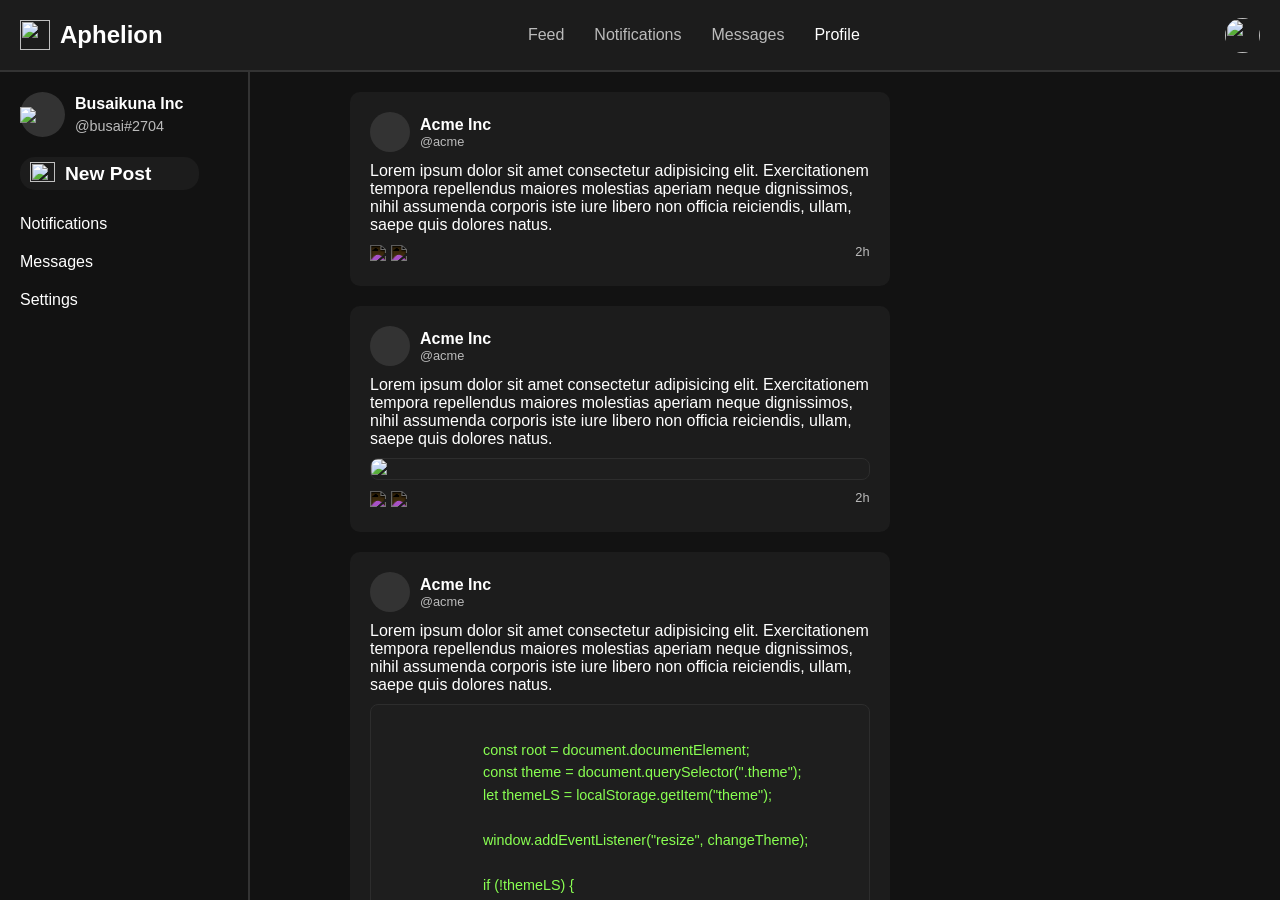
==== html/feed.html @ c75be3ca "add modal" ====
<!DOCTYPE html>
<html lang="en">
<head>
    <meta charset="UTF-8">
    <meta name="viewport" content="width=device-width, initial-scale=1.0">
    <title>Aphelion</title>
    <link rel="stylesheet" href="../css/feed.css">
    <link rel="stylesheet" href="../css/header-feed.css">
    <link rel="shortcut icon" href="../icons/iconAphelion.png" type="image/x-icon">
</head>
<body>
    <button class="mobile-menu-toggle" onclick="toggleMobileMenu()">☰</button>
    <div class="sidebar-overlay" onclick="closeMobileMenu()"></div>
    <header class="header">
        <div class="logo">
            <img src="../icons/iconAphelion.png">
            <h1>Aphelion</h1>
        </div>
        <ul>
            <a href="feed.html">
                <li>Feed</li>
            </a>
            <a href="notifications.html">
                <li>Notifications</li>
            </a>
            <a href="chat.html">
                <li>Messages</li>
            </a>
            <li>Profile</li>
        </ul>
        <div class="account">
            <img src="../icons/accountIcon.png">
        </div>
    </header>
    <div class="container">
        <nav class="sidebar" id="sidebar">
            <div class="sidebar-content">
                <div class="profile">
                    <div class="profile-image">
                        <img src="../icons/accountIcon.png">
                    </div>
                    <div class="profile-info">
                        <h2>Busaikuna Inc</h2>
                        <p>@busai#2704</p>
                    </div>
                </div>
                <div class="new-post" onclick="openModal()">
                    <img src="../icons/moreIcon.png">
                    <h1>New Post</h1>
                </div>
                <ul class="sidebar-menu">
                    <li>Notifications</li>
                    <li>Messages</li>
                    <li>Settings</li>
                </ul>
            </div>
        </nav>
        <main class="content">
            <section class="post-section">
                <div class="post">
                    <div class="post-header">
                        <div class="post-profile">
                            <div class="post-profile-image"></div>
                            <div class="post-profile-info">
                                <h3>Acme Inc</h3>
                                <p>@acme</p>
                            </div>
                        </div>
                    </div>
                    <div class="post-content">
                        <p>Lorem ipsum dolor sit amet consectetur adipisicing elit. Exercitationem tempora repellendus maiores molestias aperiam neque dignissimos, nihil assumenda corporis iste iure libero non officia reiciendis, ullam, saepe quis dolores natus.</p>
                    </div>
                    <div class="post-actions">
                        <div class="actions">
                            <img src="../icons/like.png">
                            <img src="../icons/comentActive.png">
                        </div>
                        <div class="post-time">2h</div>
                    </div>
                </div>
                <div class="post">
                    <div class="post-header">
                        <div class="post-profile">
                            <div class="post-profile-image"></div>
                            <div class="post-profile-info">
                                <h3>Acme Inc</h3>
                                <p>@acme</p>
                            </div>
                        </div>
                    </div>
                    <div class="post-content">
                        <p>Lorem ipsum dolor sit amet consectetur adipisicing elit. Exercitationem tempora repellendus maiores molestias aperiam neque dignissimos, nihil assumenda corporis iste iure libero non officia reiciendis, ullam, saepe quis dolores natus.</p>
                        <div class="media-content">
                            <img src="https://th.bing.com/th/id/OIP.XU5VE4CWRgadezp_wRQ42gHaDt?w=317&h=175&c=7&r=0&o=5&pid=1.7">
                        </div>
                    </div>
                    <div class="post-actions">
                        <div class="actions">
                            <img src="../icons/like.png">
                            <img src="../icons/comentActive.png">
                        </div>
                        <div class="post-time">2h</div>
                    </div>
                </div>
                <div class="post">
                    <div class="post-header">
                        <div class="post-profile">
                            <div class="post-profile-image"></div>
                            <div class="post-profile-info">
                                <h3>Acme Inc</h3>
                                <p>@acme</p>
                            </div>
                        </div>
                    </div>
                    <div class="post-content">
                        <p>Lorem ipsum dolor sit amet consectetur adipisicing elit. Exercitationem tempora repellendus maiores molestias aperiam neque dignissimos, nihil assumenda corporis iste iure libero non officia reiciendis, ullam, saepe quis dolores natus.</p>
                        <div class="media-content">
                            <pre>
                                <code>
                        const root = document.documentElement;
                        const theme = document.querySelector(".theme");
                        let themeLS = localStorage.getItem("theme");
                        
                        window.addEventListener("resize", changeTheme);
                        
                        if (!themeLS) {
                            localStorage.setItem("theme", "dark");
                            themeLS = "dark";
                        }
                        
                        changeTheme();
                        
                        theme.addEventListener("click", () => {
                            themeLS = localStorage.getItem("theme");
                            if (themeLS === "dark") {
                                localStorage.setItem("theme", "light");
                            } else {
                                localStorage.setItem("theme", "dark");
                            }
                            themeLS = localStorage.getItem("theme");
                            changeTheme();
                        });
                        
                        function changeTheme() {
                            if (themeLS) {
                                if (themeLS === "dark") {
                                    root.style.setProperty("--dark", "#101010");
                                    root.style.setProperty("--light-dark", "#646464");
                                    root.style.setProperty("--light", "#B2BEBF");
                                    document.querySelector(".input").style.color = "var(--light)";
                                    root.style.setProperty("--dark-light", "#3B3936");
                                    root.style.setProperty("--logo", "#DEE0DC");
                                    theme.style.filter = "brightness(10) grayscale()";
                                } else if (themeLS === "light") {
                                    root.style.setProperty("--dark", "#fff");
                                    root.style.setProperty("--light-dark", "#000");
                                    root.style.setProperty("--light", "#000");
                                    document.querySelector(".input").style.color = "#fff";
                                    root.style.setProperty("--dark-light", "#dee0dc");
                                    root.style.setProperty("--logo", "#1d1d31");
                                    if (window.innerWidth < 750) {
                                        theme.style.filter = "brightness(0) grayscale(100%)";
                                    } else {
                                        theme.style.filter = "brightness(10) grayscale()";
                                    }
                                }
                            }
                        }
                                </code>
                            </pre>
                        </div>
                    </div>
                    <div class="post-actions">
                        <div class="actions">
                            <img src="../icons/like.png">
                            <img src="../icons/comentActive.png">
                        </div>
                        <div class="post-time">2h</div>
                    </div>
                </div>
            </section>
        </main>
    </div>
    
    <!-- Added modal for new post -->
    <div id="newPostModal" class="modal">
        <div class="modal-content">
            <div class="modal-header">
                <h2>Create New Post</h2>
                <span class="close" onclick="closeModal()">&times;</span>
            </div>
            <form id="newPostForm" class="modal-body">
                <div class="form-group">
                    <label for="postContent">O que se passa na sua cabe;a?</label>
                    <textarea id="postContent" placeholder="Share your thoughts..." required></textarea>
                </div>
                <div class="form-group">
                    <label for="postImage">Add a photo (optional)</label>
                    <input type="file" id="postImage" accept="image/*" onchange="previewImage(event)">
                    <div id="imagePreview" class="image-preview"></div>
                </div>
                <div class="modal-footer">
                    <button type="button" class="btn-cancel" onclick="closeModal()">Cancel</button>
                    <button type="submit" class="btn-post">Post</button>
                </div>
            </form>
        </div>
    </div>

    <script>
        function toggleMobileMenu() {
            const sidebar = document.getElementById('sidebar');
            const overlay = document.querySelector('.sidebar-overlay');
            
            sidebar.classList.toggle('active');
            overlay.classList.toggle('active');
        }
        
        function closeMobileMenu() {
            const sidebar = document.getElementById('sidebar');
            const overlay = document.querySelector('.sidebar-overlay');
            
            sidebar.classList.remove('active');
            overlay.classList.remove('active');
        }
        
        window.addEventListener('resize', () => {
            if (window.innerWidth > 768) {
                closeMobileMenu();
            }
        });
        
        function openModal() {
            document.getElementById('newPostModal').style.display = 'block';
            document.body.style.overflow = 'hidden';
        }
        
        function closeModal() {
            document.getElementById('newPostModal').style.display = 'none';
            document.body.style.overflow = 'auto';
            document.getElementById('newPostForm').reset();
            document.getElementById('imagePreview').innerHTML = '';
        }
        
        function previewImage(event) {
            const file = event.target.files[0];
            const preview = document.getElementById('imagePreview');
            
            if (file) {
                const reader = new FileReader();
                reader.onload = function(e) {
                    preview.innerHTML = `
                        <div class="preview-container">
                            <img src="${e.target.result}" alt="Preview">
                            <button type="button" class="remove-image" onclick="removeImage()">×</button>
                        </div>
                    `;
                };
                reader.readAsDataURL(file);
            }
        }
        
        function removeImage() {
            document.getElementById('postImage').value = '';
            document.getElementById('imagePreview').innerHTML = '';
        }
        
        document.getElementById('newPostForm').addEventListener('submit', async function(e) {
            e.preventDefault();
            
            const content = document.getElementById('postContent').value;
            const imageFile = document.getElementById('postImage').files[0];
            let imageBase64 = '';
            if (imageFile) {
                imageBase64 = await fileToBase64(imageFile);
            }
            
            const postData = {
                author_id: 1,
                description: '',
                content: content,
                picture: imageBase64
            };
            
            try {
                const response = await fetch('http://localhost:8008/posts', {
                    method: 'POST',
                    headers: {
                        'Content-Type': 'application/json',
                    },
                    body: JSON.stringify(postData)
                });
                
                if (response.ok) {
                    closeModal();
                    location.reload();
                } else {
                    alert('Error creating post. Please try again.');
                }
            } catch (error) {
                console.error('Error:', error);
                alert('Error creating post. Please try again.');
            }
        });
        
        function fileToBase64(file) {
            return new Promise((resolve, reject) => {
                const reader = new FileReader();
                reader.readAsDataURL(file);
                reader.onload = () => resolve(reader.result);
                reader.onerror = error => reject(error);
            });
        }
        
        window.onclick = function(event) {
            const modal = document.getElementById('newPostModal');
            if (event.target === modal) {
                closeModal();
            }
        }
    </script>
    
    <script src="./javascript/api-request-post.js"></script>
</body>
</html>
---- css/feed.css ----
:root {
  --background-color: #121212;
  --text-color: #fff;
  --sidebar-background-color: #1c1c1c;
  --sidebar-text-color: #bbb;
  --input-background-color: #333;
}

* {
  box-sizing: border-box;
  margin: 0;
  padding: 0;
  font-family: Arial, sans-serif;
}

body {
  padding-top: 8vh;
  background-color: var(--background-color);
  color: var(--text-color);
  display: flex;
  height: 100vh;
  overflow: hidden;
}

.container {
  display: flex;
  width: 100%;
}

.sidebar {
  border-right: 2px solid var(--input-background-color);
  width: 250px;
  padding: 20px;
  display: flex;
  flex-direction: column;
  justify-content: space-between;
  transition: transform 0.3s ease;
}

.new-post {
  margin-bottom: 15px;
  cursor: pointer;
  display: flex;
  align-items: center;
  gap: 10px;
  padding: 5px 10px;
  width: 70%;
  border-radius: 15px;
  font-size: 0.8rem;
  background-color: var(--sidebar-background-color);
}

.new-post:hover {
  background-color: var(--input-background-color);
}

.new-post img {
  width: 25px;
  height: fit-content;
}

.actions img {
  filter: invert();
  width: 20px;
  cursor: pointer;
}

.sidebar-header h1 {
  font-size: 1.5rem;
  color: var(--text-color);
}

.sidebar-content {
  flex-grow: 1;
  width: 20vw;
}

.profile {
  display: flex;
  align-items: center;
  margin-bottom: 20px;
}

.profile-image {
  display: flex;
  justify-content: center;
  align-items: center;
  width: 45px;
  height: 45px;
  background-color: var(--input-background-color);
  border-radius: 50%;
  margin-right: 10px;
}

.profile-image img {
  width: 100%;
}

.profile-info h2 {
  font-size: 1rem;
  margin-bottom: 5px;
}

.profile-info p {
  font-size: 0.9rem;
  color: var(--sidebar-text-color);
}

.sidebar-menu {
  list-style: none;
}

.sidebar-menu li {
  padding: 10px 0;
  cursor: pointer;
}

.sidebar-menu li:hover {
  color: var(--sidebar-text-color);
}

.content {
  flex-grow: 1;
  display: flex;
  flex-direction: column;
}

.post-section {
  display: flex;
  flex-direction: column;
  align-items: left;
  flex-grow: 1;
  overflow-y: auto;
  padding: 20px 100px;
}

.post {
  width: 65%;
  background-color: var(--sidebar-background-color);
  padding: 20px;
  border-radius: 10px;
  margin-bottom: 20px;
}

.post-header {
  display: flex;
  justify-content: space-between;
  margin-bottom: 10px;
}

.post-profile {
  display: flex;
  align-items: center;
}

.post-profile-image {
  object-fit: cover;
  width: 40px;
  height: 40px;
  background-color: var(--input-background-color);
  border-radius: 50%;
  margin-right: 10px;
}

.post-profile-info h3 {
  font-size: 1rem;
}

.post-profile-info p {
  font-size: 0.8rem;
  color: var(--sidebar-text-color);
}

.post-time {
  font-size: 0.8rem;
  color: var(--sidebar-text-color);
}

.post-content {
  margin-bottom: 10px;
}

.post-content p {
  word-wrap: break-word;
}

.post-actions {
  display: flex;
  justify-content: space-between;
  font-size: 1.2rem;
}

.media-content {
  background-color: #1e1e1e;
  border: 1px solid #2d2d2d;
  border-radius: 8px;
  margin: 10px 0;
  overflow: hidden;
}

.media-content img {
  width: 70%;
  max-width: 100%;
  height: auto;
}

.media-content pre {
  margin: 0;
  padding: 12px 16px;
  font-family: "Fira Code", Consolas, Monaco, "Courier New", monospace;
  font-size: 0.9rem;
  line-height: 1.5;
  color: #89ff52;
  max-height: 400px;
  overflow-y: auto;
  overflow-x: auto;
  white-space: pre;
}

/* barra de rolagem customizada */
.media-content pre::-webkit-scrollbar {
  width: 8px;
  height: 8px;
}

.media-content pre::-webkit-scrollbar-thumb {
  background-color: #444;
  border-radius: 4px;
}

.media-content pre::-webkit-scrollbar-thumb:hover {
  background-color: #666;
}

/* Modal styles for new post */
.modal {
  display: none;
  position: fixed;
  z-index: 2000;
  left: 0;
  top: 0;
  width: 100%;
  height: 100%;
  background-color: rgba(0, 0, 0, 0.8);
  backdrop-filter: blur(5px);
}

.modal-content {
  background-color: var(--sidebar-background-color);
  margin: 5% auto;
  padding: 0;
  border-radius: 15px;
  width: 90%;
  max-width: 500px;
  max-height: 80vh;
  overflow-y: auto;
  border: 1px solid var(--input-background-color);
}

.modal-header {
  display: flex;
  justify-content: space-between;
  align-items: center;
  padding: 20px 25px;
  border-bottom: 1px solid var(--input-background-color);
}

.modal-header h2 {
  color: var(--text-color);
  font-size: 1.3rem;
  margin: 0;
}

.close {
  color: var(--sidebar-text-color);
  font-size: 28px;
  font-weight: bold;
  cursor: pointer;
  transition: color 0.3s;
}

.close:hover {
  color: var(--text-color);
}

.modal-body {
  padding: 25px;
}

.form-group {
  margin-bottom: 20px;
}

.form-group label {
  display: block;
  margin-bottom: 8px;
  color: var(--text-color);
  font-weight: 500;
}

.form-group textarea {
  width: 100%;
  min-height: 120px;
  padding: 12px;
  border: 1px solid var(--input-background-color);
  border-radius: 8px;
  background-color: var(--input-background-color);
  color: var(--text-color);
  font-family: inherit;
  font-size: 14px;
  resize: vertical;
  transition: border-color 0.3s;
}

.form-group textarea:focus {
  outline: none;
  border-color: #4a9eff;
}

.form-group textarea::placeholder {
  color: var(--sidebar-text-color);
}

.form-group input[type="file"] {
  width: 100%;
  padding: 10px;
  border: 2px dashed var(--input-background-color);
  border-radius: 8px;
  background-color: transparent;
  color: var(--text-color);
  cursor: pointer;
  transition: border-color 0.3s;
}

.form-group input[type="file"]:hover {
  border-color: #4a9eff;
}

.image-preview {
  margin-top: 15px;
}

.preview-container {
  position: relative;
  display: inline-block;
  max-width: 100%;
}

.preview-container img {
  max-width: 100%;
  max-height: 300px;
  border-radius: 8px;
  object-fit: cover;
}

.remove-image {
  position: absolute;
  top: 8px;
  right: 8px;
  background-color: rgba(0, 0, 0, 0.7);
  color: white;
  border: none;
  border-radius: 50%;
  width: 25px;
  height: 25px;
  cursor: pointer;
  font-size: 16px;
  display: flex;
  align-items: center;
  justify-content: center;
  transition: background-color 0.3s;
}

.remove-image:hover {
  background-color: rgba(255, 0, 0, 0.7);
}

.modal-footer {
  display: flex;
  justify-content: flex-end;
  gap: 12px;
  margin-top: 25px;
}

.btn-cancel,
.btn-post {
  padding: 10px 20px;
  border: none;
  border-radius: 8px;
  cursor: pointer;
  font-size: 14px;
  font-weight: 500;
  transition: all 0.3s;
}

.btn-cancel {
  background-color: transparent;
  color: var(--sidebar-text-color);
  border: 1px solid var(--input-background-color);
}

.btn-cancel:hover {
  background-color: var(--input-background-color);
  color: var(--text-color);
}

.btn-post {
  background-color: #4a9eff;
  color: white;
}

.btn-post:hover {
  background-color: #3a8eef;
}

.btn-post:disabled {
  background-color: var(--input-background-color);
  color: var(--sidebar-text-color);
  cursor: not-allowed;
}

.mobile-menu-toggle {
  display: none;
  position: fixed;
  top: 15px;
  left: 15px;
  z-index: 1001;
  background: var(--sidebar-background-color);
  border: none;
  color: var(--text-color);
  padding: 10px;
  border-radius: 5px;
  cursor: pointer;
}

.mobile-menu-toggle:hover {
  background: var(--input-background-color);
}

.sidebar-overlay {
  display: none;
  position: fixed;
  top: 0;
  left: 0;
  width: 100%;
  height: 100%;
  background: rgba(0, 0, 0, 0.5);
  z-index: 999;
}

@media (max-width: 768px) {
  .logo img {
    display: none;
  }
  .logo h1 {
    padding-left: 40px;
  }
  body {
    padding-top: 60px;
  }

  .mobile-menu-toggle {
    display: block;
  }

  .sidebar {
    position: fixed;
    top: 0;
    left: 0;
    height: 100vh;
    z-index: 1000;
    transform: translateX(-100%);
    width: 280px;
    padding-top: 60px;
  }

  .sidebar.active {
    backdrop-filter: blur(1.25px);
    transform: translateX(0);
  }

  .sidebar-overlay.active {
    display: block;
  }

  .sidebar-content {
    width: 100%;
  }

  .new-post {
    width: 90%;
  }

  .content {
    width: 100%;
    margin-left: 0;
  }

  .post-section {
    padding: 20px 15px;
  }

  .post {
    width: 100%;
  }

  .media-content img {
    width: 100%;
  }

  .media-content pre {
    font-size: 0.8rem;
    padding: 10px;
  }

  .modal-content {
    margin: 10% auto;
    width: 95%;
    max-height: 85vh;
  }

  .modal-header {
    padding: 15px 20px;
  }

  .modal-header h2 {
    font-size: 1.1rem;
  }

  .modal-body {
    padding: 20px;
  }

  .form-group textarea {
    min-height: 100px;
  }
}

@media (max-width: 480px) {
  .header ul {
    display: none;
  }

  .header .logo h1 {
    font-size: 1.2rem;
  }

  .post {
    padding: 15px;
    margin-bottom: 15px;
  }

  .post-profile-info h3 {
    font-size: 0.9rem;
  }

  .post-profile-info p {
    font-size: 0.7rem;
  }

  .actions img {
    width: 18px;
  }

  .profile-info h2 {
    font-size: 0.9rem;
  }

  .sidebar-menu li {
    padding: 8px 0;
    font-size: 0.9rem;
  }

  .modal-content {
    margin: 5% auto;
    width: 98%;
  }

  .modal-header {
    padding: 12px 15px;
  }

  .modal-body {
    padding: 15px;
  }

  .modal-footer {
    flex-direction: column;
    gap: 8px;
  }

  .btn-cancel,
  .btn-post {
    width: 100%;
  }
}
---- css/header-feed.css ----
.header {
  position: fixed;
  top: 0;
  left: 0;
  width: 100%;
  height: 8vh;
  background-color: var(--sidebar-background-color);
  display: flex;
  justify-content: space-between;
  align-items: center;
  padding: 0 20px;
  z-index: 100;
  border-bottom: 2px solid var(--input-background-color);
}

.header .logo {
  display: flex;
  align-items: center;
  gap: 10px;
}

.header .logo img {
  width: 30px;
  height: 30px;
}

.header .logo h1 {
  color: var(--text-color);
  font-size: 1.5rem;
}

.header ul {
  display: flex;
  list-style: none;
  gap: 30px;
}

.header ul a {
  text-decoration: none;
  color: var(--sidebar-text-color);
  transition: color 0.3s ease;
}

.header ul a:hover {
  color: var(--text-color);
}

.header ul li {
  cursor: pointer;
}

.header .account {
  display: flex;
  align-items: center;
}

.header .account img {
  width: 35px;
  height: 35px;
  border-radius: 50%;
  cursor: pointer;
}

/* Added responsive header styles */
@media (max-width: 768px) {
  .header {
    padding: 0 60px 0 20px;
  }

  .header ul {
    display: none;
  }
}

@media (max-width: 480px) {
  .header {
    padding: 0 15px;
  }

  .header .logo h1 {
    font-size: 1.2rem;
  }

  .header .logo img {
    width: 25px;
    height: 25px;
  }

  .header .account img {
    width: 30px;
    height: 30px;
  }
}
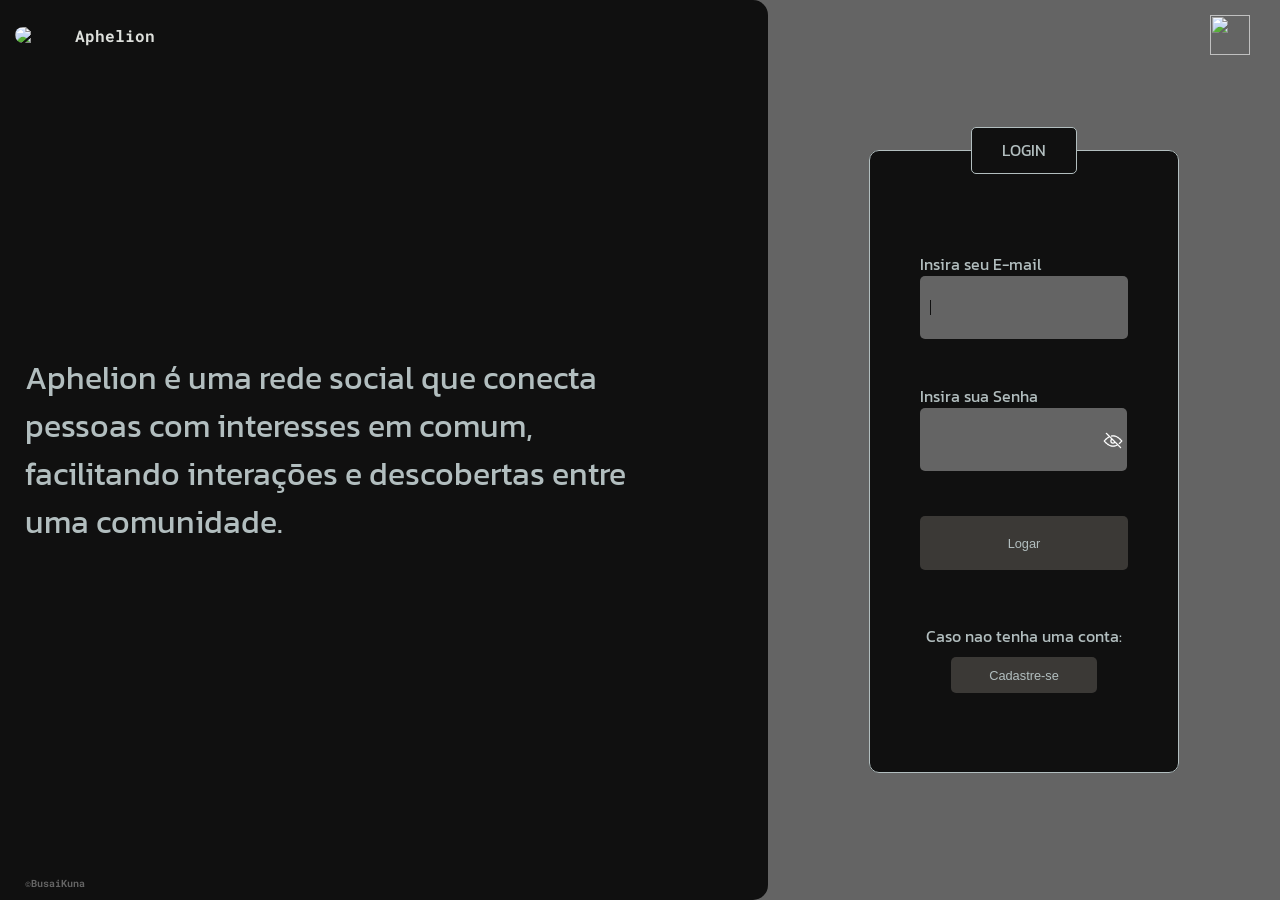
==== commit e16e4b61: "feed request-api update" ====
--- a/html/feed.html
+++ b/html/feed.html
@@ -1,5 +1,6 @@
 <!DOCTYPE html>
 <html lang="en">
+
 <head>
     <meta charset="UTF-8">
     <meta name="viewport" content="width=device-width, initial-scale=1.0">
@@ -8,6 +9,7 @@
     <link rel="stylesheet" href="../css/header-feed.css">
     <link rel="shortcut icon" href="../icons/iconAphelion.png" type="image/x-icon">
 </head>
+
 <body>
     <button class="mobile-menu-toggle" onclick="toggleMobileMenu()">☰</button>
     <div class="sidebar-overlay" onclick="closeMobileMenu()"></div>
@@ -68,7 +70,9 @@
                         </div>
                     </div>
                     <div class="post-content">
-                        <p>Lorem ipsum dolor sit amet consectetur adipisicing elit. Exercitationem tempora repellendus maiores molestias aperiam neque dignissimos, nihil assumenda corporis iste iure libero non officia reiciendis, ullam, saepe quis dolores natus.</p>
+                        <p>Lorem ipsum dolor sit amet consectetur adipisicing elit. Exercitationem tempora repellendus
+                            maiores molestias aperiam neque dignissimos, nihil assumenda corporis iste iure libero non
+                            officia reiciendis, ullam, saepe quis dolores natus.</p>
                     </div>
                     <div class="post-actions">
                         <div class="actions">
@@ -89,9 +93,12 @@
                         </div>
                     </div>
                     <div class="post-content">
-                        <p>Lorem ipsum dolor sit amet consectetur adipisicing elit. Exercitationem tempora repellendus maiores molestias aperiam neque dignissimos, nihil assumenda corporis iste iure libero non officia reiciendis, ullam, saepe quis dolores natus.</p>
+                        <p>Lorem ipsum dolor sit amet consectetur adipisicing elit. Exercitationem tempora repellendus
+                            maiores molestias aperiam neque dignissimos, nihil assumenda corporis iste iure libero non
+                            officia reiciendis, ullam, saepe quis dolores natus.</p>
                         <div class="media-content">
-                            <img src="https://th.bing.com/th/id/OIP.XU5VE4CWRgadezp_wRQ42gHaDt?w=317&h=175&c=7&r=0&o=5&pid=1.7">
+                            <img
+                                src="https://th.bing.com/th/id/OIP.XU5VE4CWRgadezp_wRQ42gHaDt?w=317&h=175&c=7&r=0&o=5&pid=1.7">
                         </div>
                     </div>
                     <div class="post-actions">
@@ -113,7 +120,9 @@
                         </div>
                     </div>
                     <div class="post-content">
-                        <p>Lorem ipsum dolor sit amet consectetur adipisicing elit. Exercitationem tempora repellendus maiores molestias aperiam neque dignissimos, nihil assumenda corporis iste iure libero non officia reiciendis, ullam, saepe quis dolores natus.</p>
+                        <p>Lorem ipsum dolor sit amet consectetur adipisicing elit. Exercitationem tempora repellendus
+                            maiores molestias aperiam neque dignissimos, nihil assumenda corporis iste iure libero non
+                            officia reiciendis, ullam, saepe quis dolores natus.</p>
                         <div class="media-content">
                             <pre>
                                 <code>
@@ -181,8 +190,7 @@
             </section>
         </main>
     </div>
-    
-    <!-- Added modal for new post -->
+
     <div id="newPostModal" class="modal">
         <div class="modal-content">
             <div class="modal-header">
@@ -207,119 +215,9 @@
         </div>
     </div>
 
-    <script>
-        function toggleMobileMenu() {
-            const sidebar = document.getElementById('sidebar');
-            const overlay = document.querySelector('.sidebar-overlay');
-            
-            sidebar.classList.toggle('active');
-            overlay.classList.toggle('active');
-        }
-        
-        function closeMobileMenu() {
-            const sidebar = document.getElementById('sidebar');
-            const overlay = document.querySelector('.sidebar-overlay');
-            
-            sidebar.classList.remove('active');
-            overlay.classList.remove('active');
-        }
-        
-        window.addEventListener('resize', () => {
-            if (window.innerWidth > 768) {
-                closeMobileMenu();
-            }
-        });
-        
-        function openModal() {
-            document.getElementById('newPostModal').style.display = 'block';
-            document.body.style.overflow = 'hidden';
-        }
-        
-        function closeModal() {
-            document.getElementById('newPostModal').style.display = 'none';
-            document.body.style.overflow = 'auto';
-            document.getElementById('newPostForm').reset();
-            document.getElementById('imagePreview').innerHTML = '';
-        }
-        
-        function previewImage(event) {
-            const file = event.target.files[0];
-            const preview = document.getElementById('imagePreview');
-            
-            if (file) {
-                const reader = new FileReader();
-                reader.onload = function(e) {
-                    preview.innerHTML = `
-                        <div class="preview-container">
-                            <img src="${e.target.result}" alt="Preview">
-                            <button type="button" class="remove-image" onclick="removeImage()">×</button>
-                        </div>
-                    `;
-                };
-                reader.readAsDataURL(file);
-            }
-        }
-        
-        function removeImage() {
-            document.getElementById('postImage').value = '';
-            document.getElementById('imagePreview').innerHTML = '';
-        }
-        
-        document.getElementById('newPostForm').addEventListener('submit', async function(e) {
-            e.preventDefault();
-            
-            const content = document.getElementById('postContent').value;
-            const imageFile = document.getElementById('postImage').files[0];
-            let imageBase64 = '';
-            if (imageFile) {
-                imageBase64 = await fileToBase64(imageFile);
-            }
-            
-            const postData = {
-                author_id: 1,
-                description: '',
-                content: content,
-                picture: imageBase64
-            };
-            
-            try {
-                const response = await fetch('http://localhost:8008/posts', {
-                    method: 'POST',
-                    headers: {
-                        'Content-Type': 'application/json',
-                    },
-                    body: JSON.stringify(postData)
-                });
-                
-                if (response.ok) {
-                    closeModal();
-                    location.reload();
-                } else {
-                    alert('Error creating post. Please try again.');
-                }
-            } catch (error) {
-                console.error('Error:', error);
-                alert('Error creating post. Please try again.');
-            }
-        });
-        
-        function fileToBase64(file) {
-            return new Promise((resolve, reject) => {
-                const reader = new FileReader();
-                reader.readAsDataURL(file);
-                reader.onload = () => resolve(reader.result);
-                reader.onerror = error => reject(error);
-            });
-        }
-        
-        window.onclick = function(event) {
-            const modal = document.getElementById('newPostModal');
-            if (event.target === modal) {
-                closeModal();
-            }
-        }
-    </script>
-    
-    <script src="./javascript/api-request-post.js"></script>
+    <script src="../javascript/api-request-post.js"></script>
+    <script src="../javascript/modal-post.js"></script>
+    <script src="../javascript/create-post.js"></script>
 </body>
-</html>
+
+</html>
--- a/css/feed.css
+++ b/css/feed.css
@@ -18,6 +18,7 @@
   background-color: var(--background-color);
   color: var(--text-color);
   display: flex;
+  visibility: hidden;
   height: 100vh;
   overflow: hidden;
 }
@@ -191,17 +192,17 @@
 }
 
 .media-content {
+  margin: 10px 0;
+  overflow: hidden;
+}
+
+.media-content img {
   background-color: #1e1e1e;
   border: 1px solid #2d2d2d;
-  border-radius: 8px;
-  margin: 10px 0;
-  overflow: hidden;
-}
-
-.media-content img {
+  border-radius: 10px;
   width: 70%;
   max-width: 100%;
-  height: auto;
+  height: 100%;
 }
 
 .media-content pre {
@@ -452,9 +453,11 @@
   .logo img {
     display: none;
   }
+
   .logo h1 {
     padding-left: 40px;
   }
+
   body {
     padding-top: 60px;
   }
@@ -593,4 +596,4 @@
   .btn-post {
     width: 100%;
   }
-}
+}
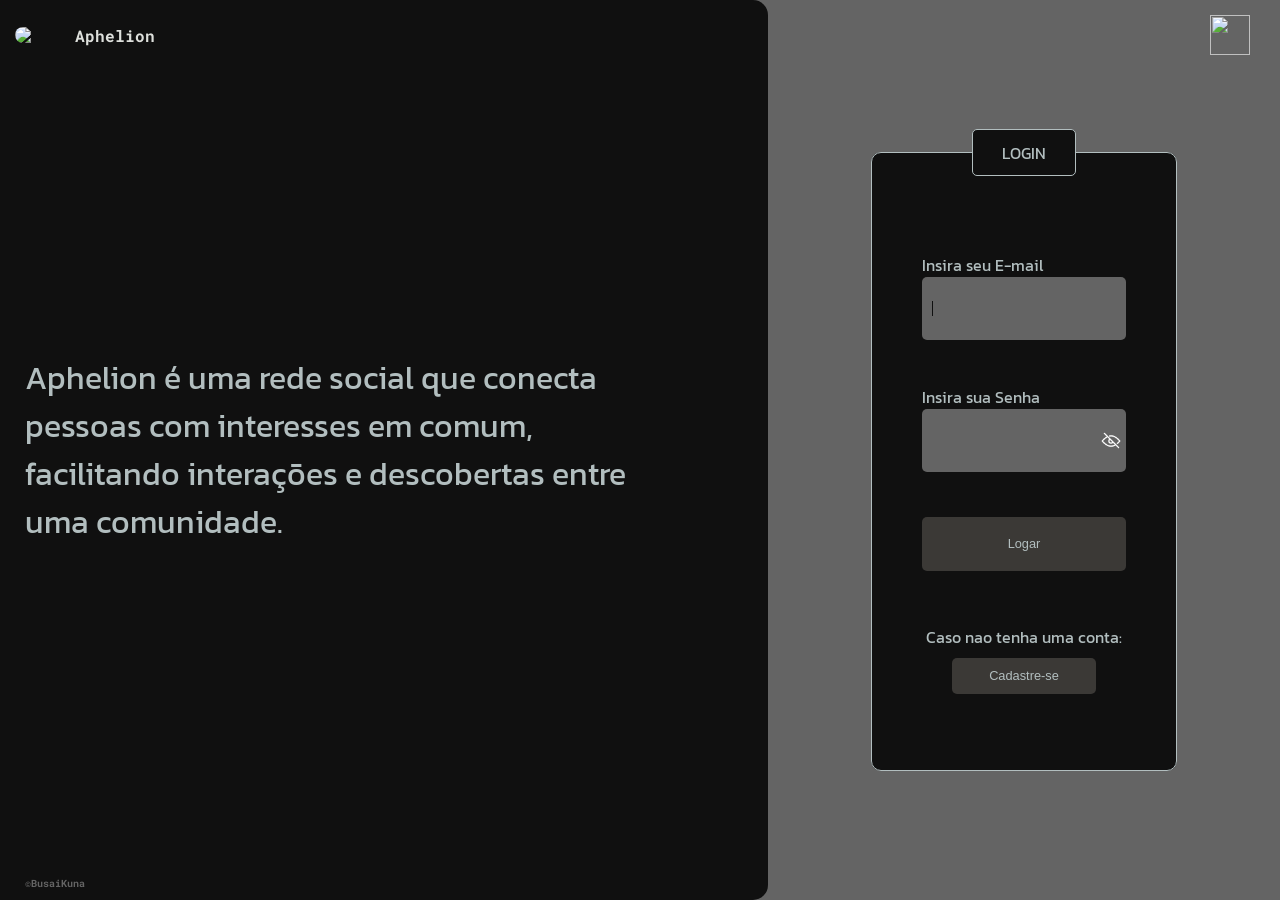
==== commit 0bdc6be6: "new commit" ====
--- a/html/feed.html
+++ b/html/feed.html
@@ -18,20 +18,8 @@
             <img src="../icons/iconAphelion.png">
             <h1>Aphelion</h1>
         </div>
-        <ul>
-            <a href="feed.html">
-                <li>Feed</li>
-            </a>
-            <a href="notifications.html">
-                <li>Notifications</li>
-            </a>
-            <a href="chat.html">
-                <li>Messages</li>
-            </a>
-            <li>Profile</li>
-        </ul>
         <div class="account">
-            <img src="../icons/accountIcon.png">
+            <a href="profile.html"><img class="image-profile" src="../icons/accountIcon.png"></a>
         </div>
     </header>
     <div class="container">
@@ -39,10 +27,10 @@
             <div class="sidebar-content">
                 <div class="profile">
                     <div class="profile-image">
-                        <img src="../icons/accountIcon.png">
+                        <img style=" width: 45px; height: 45px; border-radius: 100%;" class="image-profile" src="../icons/accountIcon.png">
                     </div>
                     <div class="profile-info">
-                        <h2>Busaikuna Inc</h2>
+                        <h2 id="username">Busaikuna Inc</h2>
                         <p>@busai#2704</p>
                     </div>
                 </div>
@@ -215,7 +203,7 @@
         </div>
     </div>
 
-    <script src="../javascript/api-request-post.js"></script>
+    <script type="module" src="../javascript/api-request-post.js"></script>
     <script src="../javascript/modal-post.js"></script>
     <script src="../javascript/create-post.js"></script>
 </body>
--- a/css/feed.css
+++ b/css/feed.css
@@ -5,7 +5,9 @@
   --sidebar-text-color: #bbb;
   --input-background-color: #333;
 }
-
+.image-profile{
+  object-fit: cover;
+}
 * {
   box-sizing: border-box;
   margin: 0;
--- a/css/header-feed.css
+++ b/css/header-feed.css
@@ -1,3 +1,11 @@
+:root {
+  --background-color: #121212;
+  --text-color: #fff;
+  --sidebar-background-color: #1c1c1c;
+  --sidebar-text-color: #bbb;
+  --input-background-color: #333;
+}
+
 .header {
   position: fixed;
   top: 0;
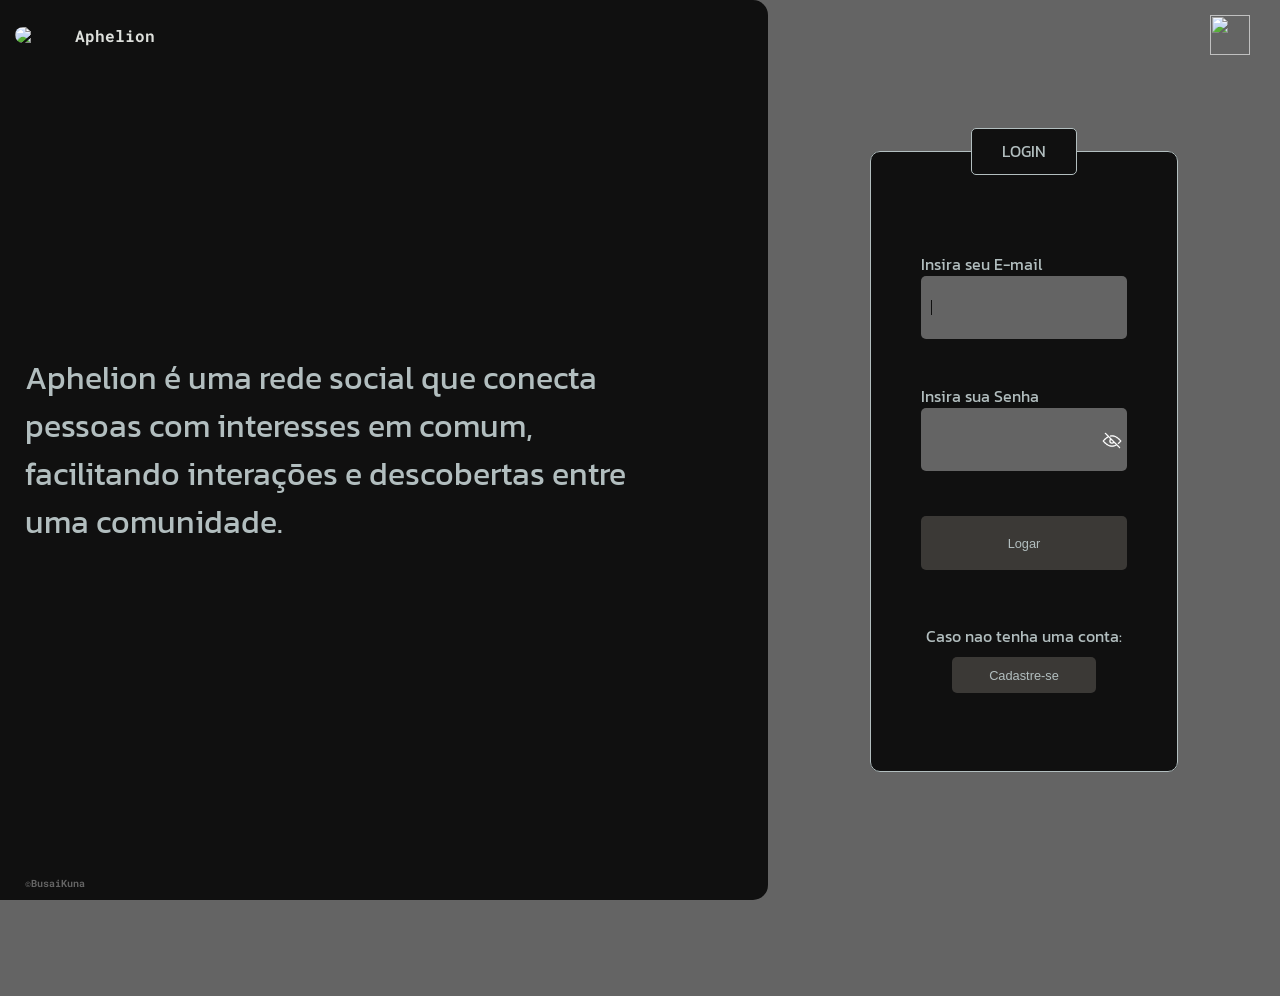
==== commit 3d0015e2: "new commit" ====
--- a/html/feed.html
+++ b/html/feed.html
@@ -11,6 +11,7 @@
 </head>
 
 <body>
+    <div id="loading"><img src="../icons/loading.gif" alt=""></div>
     <button class="mobile-menu-toggle" onclick="toggleMobileMenu()">☰</button>
     <div class="sidebar-overlay" onclick="closeMobileMenu()"></div>
     <header class="header">
--- a/css/feed.css
+++ b/css/feed.css
@@ -23,6 +23,22 @@
   visibility: hidden;
   height: 100vh;
   overflow: hidden;
+}
+
+#loading{
+  position: absolute;
+  top: 0;
+  z-index: 999;
+  width: 100vw;
+  height: 100vh;
+  background-color: var(--input-background-color);
+  display: flex;
+  justify-content: center;
+  align-items: center;
+}
+#loading img{
+  width: 5vw;
+
 }
 
 .container {
@@ -156,7 +172,7 @@
   align-items: center;
 }
 
-.post-profile-image {
+.post-profile-image img{
   object-fit: cover;
   width: 40px;
   height: 40px;
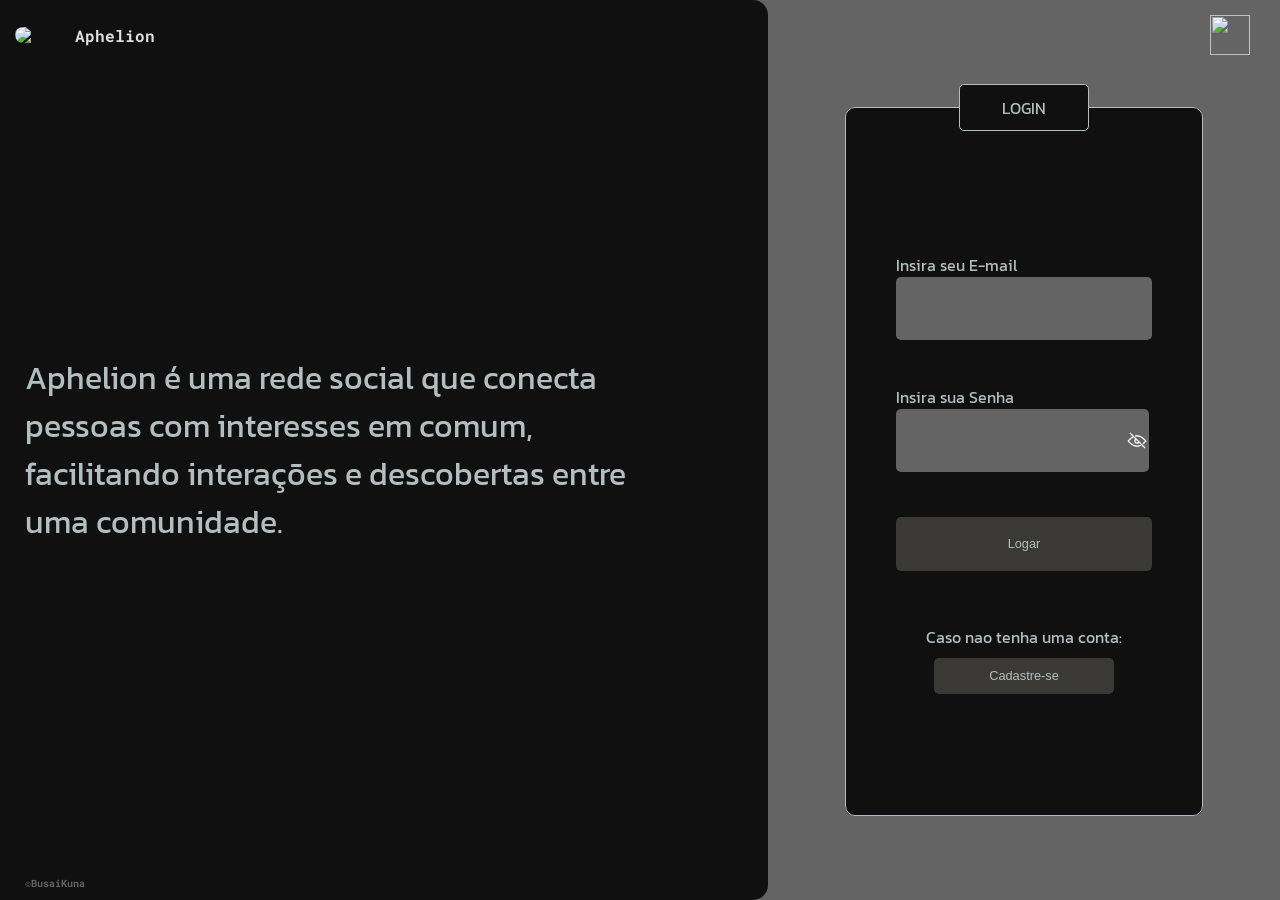
==== commit c44c70cd: "new commit" ====
--- a/html/feed.html
+++ b/html/feed.html
@@ -7,11 +7,13 @@
     <title>Aphelion</title>
     <link rel="stylesheet" href="../css/feed.css">
     <link rel="stylesheet" href="../css/header-feed.css">
+    <link rel="stylesheet" href="../css/geral.css">
     <link rel="shortcut icon" href="../icons/iconAphelion.png" type="image/x-icon">
 </head>
 
 <body>
     <div id="loading"><img src="../icons/loading.gif" alt=""></div>
+    <div id="fullscreen"><span>x</span><img src="https://imgs.search.brave.com/jhbw8zyLFTgGwiOYsZZyExuuXXbGfqnjtgHiICLwtVo/rs:fit:860:0:0:0/g:ce/aHR0cHM6Ly93YWxs/cGFwZXJjYXZlLmNv/bS93cC93cDYyNTg4/MzIuanBn" alt=""></div>
     <button class="mobile-menu-toggle" onclick="toggleMobileMenu()">☰</button>
     <div class="sidebar-overlay" onclick="closeMobileMenu()"></div>
     <header class="header">
@@ -48,134 +50,6 @@
         </nav>
         <main class="content">
             <section class="post-section">
-                <div class="post">
-                    <div class="post-header">
-                        <div class="post-profile">
-                            <div class="post-profile-image"></div>
-                            <div class="post-profile-info">
-                                <h3>Acme Inc</h3>
-                                <p>@acme</p>
-                            </div>
-                        </div>
-                    </div>
-                    <div class="post-content">
-                        <p>Lorem ipsum dolor sit amet consectetur adipisicing elit. Exercitationem tempora repellendus
-                            maiores molestias aperiam neque dignissimos, nihil assumenda corporis iste iure libero non
-                            officia reiciendis, ullam, saepe quis dolores natus.</p>
-                    </div>
-                    <div class="post-actions">
-                        <div class="actions">
-                            <img src="../icons/like.png">
-                            <img src="../icons/comentActive.png">
-                        </div>
-                        <div class="post-time">2h</div>
-                    </div>
-                </div>
-                <div class="post">
-                    <div class="post-header">
-                        <div class="post-profile">
-                            <div class="post-profile-image"></div>
-                            <div class="post-profile-info">
-                                <h3>Acme Inc</h3>
-                                <p>@acme</p>
-                            </div>
-                        </div>
-                    </div>
-                    <div class="post-content">
-                        <p>Lorem ipsum dolor sit amet consectetur adipisicing elit. Exercitationem tempora repellendus
-                            maiores molestias aperiam neque dignissimos, nihil assumenda corporis iste iure libero non
-                            officia reiciendis, ullam, saepe quis dolores natus.</p>
-                        <div class="media-content">
-                            <img
-                                src="https://th.bing.com/th/id/OIP.XU5VE4CWRgadezp_wRQ42gHaDt?w=317&h=175&c=7&r=0&o=5&pid=1.7">
-                        </div>
-                    </div>
-                    <div class="post-actions">
-                        <div class="actions">
-                            <img src="../icons/like.png">
-                            <img src="../icons/comentActive.png">
-                        </div>
-                        <div class="post-time">2h</div>
-                    </div>
-                </div>
-                <div class="post">
-                    <div class="post-header">
-                        <div class="post-profile">
-                            <div class="post-profile-image"></div>
-                            <div class="post-profile-info">
-                                <h3>Acme Inc</h3>
-                                <p>@acme</p>
-                            </div>
-                        </div>
-                    </div>
-                    <div class="post-content">
-                        <p>Lorem ipsum dolor sit amet consectetur adipisicing elit. Exercitationem tempora repellendus
-                            maiores molestias aperiam neque dignissimos, nihil assumenda corporis iste iure libero non
-                            officia reiciendis, ullam, saepe quis dolores natus.</p>
-                        <div class="media-content">
-                            <pre>
-                                <code>
-                        const root = document.documentElement;
-                        const theme = document.querySelector(".theme");
-                        let themeLS = localStorage.getItem("theme");
-                        
-                        window.addEventListener("resize", changeTheme);
-                        
-                        if (!themeLS) {
-                            localStorage.setItem("theme", "dark");
-                            themeLS = "dark";
-                        }
-                        
-                        changeTheme();
-                        
-                        theme.addEventListener("click", () => {
-                            themeLS = localStorage.getItem("theme");
-                            if (themeLS === "dark") {
-                                localStorage.setItem("theme", "light");
-                            } else {
-                                localStorage.setItem("theme", "dark");
-                            }
-                            themeLS = localStorage.getItem("theme");
-                            changeTheme();
-                        });
-                        
-                        function changeTheme() {
-                            if (themeLS) {
-                                if (themeLS === "dark") {
-                                    root.style.setProperty("--dark", "#101010");
-                                    root.style.setProperty("--light-dark", "#646464");
-                                    root.style.setProperty("--light", "#B2BEBF");
-                                    document.querySelector(".input").style.color = "var(--light)";
-                                    root.style.setProperty("--dark-light", "#3B3936");
-                                    root.style.setProperty("--logo", "#DEE0DC");
-                                    theme.style.filter = "brightness(10) grayscale()";
-                                } else if (themeLS === "light") {
-                                    root.style.setProperty("--dark", "#fff");
-                                    root.style.setProperty("--light-dark", "#000");
-                                    root.style.setProperty("--light", "#000");
-                                    document.querySelector(".input").style.color = "#fff";
-                                    root.style.setProperty("--dark-light", "#dee0dc");
-                                    root.style.setProperty("--logo", "#1d1d31");
-                                    if (window.innerWidth < 750) {
-                                        theme.style.filter = "brightness(0) grayscale(100%)";
-                                    } else {
-                                        theme.style.filter = "brightness(10) grayscale()";
-                                    }
-                                }
-                            }
-                        }
-                                </code>
-                            </pre>
-                        </div>
-                    </div>
-                    <div class="post-actions">
-                        <div class="actions">
-                            <img src="../icons/like.png">
-                            <img src="../icons/comentActive.png">
-                        </div>
-                        <div class="post-time">2h</div>
-                    </div>
-                </div>
             </section>
         </main>
     </div>
@@ -188,11 +62,11 @@
             </div>
             <form id="newPostForm" class="modal-body">
                 <div class="form-group">
-                    <label for="postContent">O que se passa na sua cabe;a?</label>
-                    <textarea id="postContent" placeholder="Share your thoughts..." required></textarea>
+                    <label for="postContent">O que quer postar hoje?</label>
+                    <textarea id="postContent" placeholder="Compartilhe o que pensa..." required></textarea>
                 </div>
                 <div class="form-group">
-                    <label for="postImage">Add a photo (optional)</label>
+                    <label for="postImage">Adicione uma Foto (opcional)</label>
                     <input type="file" id="postImage" accept="image/*" onchange="previewImage(event)">
                     <div id="imagePreview" class="image-preview"></div>
                 </div>
--- a/css/feed.css
+++ b/css/feed.css
@@ -5,9 +5,11 @@
   --sidebar-text-color: #bbb;
   --input-background-color: #333;
 }
-.image-profile{
+
+.image-profile {
   object-fit: cover;
 }
+
 * {
   box-sizing: border-box;
   margin: 0;
@@ -23,22 +25,6 @@
   visibility: hidden;
   height: 100vh;
   overflow: hidden;
-}
-
-#loading{
-  position: absolute;
-  top: 0;
-  z-index: 999;
-  width: 100vw;
-  height: 100vh;
-  background-color: var(--input-background-color);
-  display: flex;
-  justify-content: center;
-  align-items: center;
-}
-#loading img{
-  width: 5vw;
-
 }
 
 .container {
@@ -172,7 +158,7 @@
   align-items: center;
 }
 
-.post-profile-image img{
+.post-profile-image img {
   object-fit: cover;
   width: 40px;
   height: 40px;
@@ -185,9 +171,13 @@
   font-size: 1rem;
 }
 
+.post-profile-info a {
+  color: var(--sidebar-text-color);
+  text-decoration: none;
+}
+
 .post-profile-info p {
   font-size: 0.8rem;
-  color: var(--sidebar-text-color);
 }
 
 .post-time {
@@ -215,6 +205,7 @@
 }
 
 .media-content img {
+  cursor: pointer;
   background-color: #1e1e1e;
   border: 1px solid #2d2d2d;
   border-radius: 10px;
--- a/css/geral.css
+++ b/css/geral.css
@@ -0,0 +1,61 @@
+@import url('https://fonts.googleapis.com/css2?family=Kanit:ital,wght@0,100;0,200;0,300;0,400;0,500;0,600;0,700;0,800;0,900;1,100;1,200;1,300;1,400;1,500;1,600;1,700;1,800;1,900&family=Roboto+Mono:ital,wght@0,100..700;1,100..700&display=swap');
+
+body {
+  overflow: hidden;
+}
+
+#loading {
+  position: absolute;
+  top: 0;
+  z-index: 999;
+  width: 100vw;
+  height: 100vh;
+  background-color: var(--input-background-color);
+  display: flex;
+  justify-content: center;
+  align-items: center;
+}
+
+#loading img {
+  width: 6vw;
+  border-radius: 10px;
+
+}
+
+#fullscreen {
+  background-color: rgba(0, 0, 0, 0.397);
+  backdrop-filter: blur(5px);
+  position: absolute;
+  top: 0;
+  z-index: 999;
+  width: 100vw;
+  height: 100vh;
+  display: none;
+  justify-content: center;
+  align-items: center;
+}
+
+#fullscreen img {
+  height: 85%;
+}
+
+#fullscreen span {
+  font-family: "Fira Code", Consolas, Monaco, "Courier New", monospace;
+  background-color: rgba(136, 136, 136, 0.808);
+  border-radius: 50%;
+  position: absolute;
+  width: 35px;
+  height: 35px;
+  top: 0;
+  right: 0;
+  margin: 50px 80px;
+  display: flex;
+  justify-content: center;
+  align-items: center;
+  transition: all 0.5s;
+  cursor: pointer;
+}
+
+#fullscreen span:hover{
+    background-color: rgba(88, 88, 88, 0.808);
+}
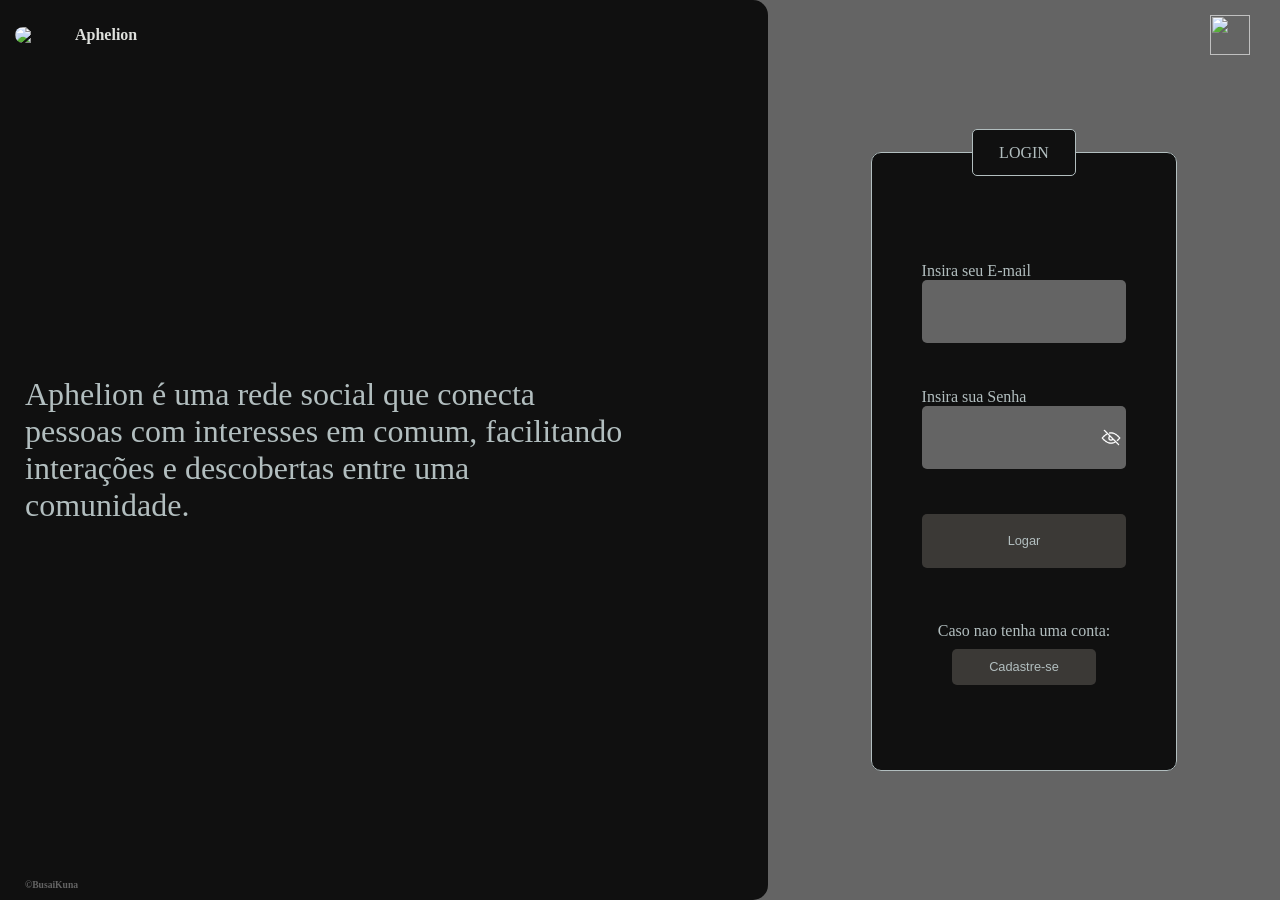
==== commit 94c63edd: "new commit" ====
--- a/html/feed.html
+++ b/html/feed.html
@@ -6,35 +6,48 @@
     <meta name="viewport" content="width=device-width, initial-scale=1.0">
     <title>Aphelion</title>
     <link rel="stylesheet" href="../css/feed.css">
-    <link rel="stylesheet" href="../css/header-feed.css">
     <link rel="stylesheet" href="../css/geral.css">
     <link rel="shortcut icon" href="../icons/iconAphelion.png" type="image/x-icon">
 </head>
 
-<body>
-    <div id="loading"><img src="../icons/loading.gif" alt=""></div>
-    <div id="fullscreen"><span>x</span><img src="https://imgs.search.brave.com/jhbw8zyLFTgGwiOYsZZyExuuXXbGfqnjtgHiICLwtVo/rs:fit:860:0:0:0/g:ce/aHR0cHM6Ly93YWxs/cGFwZXJjYXZlLmNv/bS93cC93cDYyNTg4/MzIuanBn" alt=""></div>
+<body style="visibility: visible; overflow: auto;" cz-shortcut-listen="true">
+    <header class="top-header">
+        <div class="header-content">
+            <div class="logo">
+                <img src="../icons/iconAphelion.png">
+                <h1>Aphelion</h1>
+            </div>
+            <nav class="top-nav">
+                <a href="feed.html" class="nav-item active">Feed</a>
+                <a href="notifications.html" class="nav-item">Notifications</a>
+                <a href="chat.html" class="nav-item">Messages</a>
+                <a href="profile.html" class="nav-item">Profile</a>
+            </nav>
+            <div class="user-avatar">
+                <a href="profile.html">
+                    <img src="https://res.cloudinary.com/dl3arbevw/image/upload/v1758140491/profiles/n5xus5ukqp0ik15rx4ut.webp"
+                        alt="User">
+                </a>
+            </div>
+        </div>
+    </header>
+    <div id="loading" style="display: none;"><img src="../icons/loading.gif" alt=""></div>
+    <div id="fullscreen"><span>x</span><img
+            src="https://imgs.search.brave.com/jhbw8zyLFTgGwiOYsZZyExuuXXbGfqnjtgHiICLwtVo/rs:fit:860:0:0:0/g:ce/aHR0cHM6Ly93YWxs/cGFwZXJjYXZlLmNv/bS93cC93cDYyNTg4/MzIuanBn"
+            alt=""></div>
     <button class="mobile-menu-toggle" onclick="toggleMobileMenu()">☰</button>
     <div class="sidebar-overlay" onclick="closeMobileMenu()"></div>
-    <header class="header">
-        <div class="logo">
-            <img src="../icons/iconAphelion.png">
-            <h1>Aphelion</h1>
-        </div>
-        <div class="account">
-            <a href="profile.html"><img class="image-profile" src="../icons/accountIcon.png"></a>
-        </div>
-    </header>
     <div class="container">
         <nav class="sidebar" id="sidebar">
             <div class="sidebar-content">
                 <div class="profile">
                     <div class="profile-image">
-                        <img style=" width: 45px; height: 45px; border-radius: 100%;" class="image-profile" src="../icons/accountIcon.png">
+                        <img style=" width: 45px; height: 45px; border-radius: 100%;" class="image-profile"
+                            src="https://res.cloudinary.com/dl3arbevw/image/upload/v1758140491/profiles/n5xus5ukqp0ik15rx4ut.webp">
                     </div>
                     <div class="profile-info">
-                        <h2 id="username">Busaikuna Inc</h2>
-                        <p>@busai#2704</p>
+                        <h2 id="username">Busaikuna</h2>
+                        <p>busaikuna#0000</p>
                     </div>
                 </div>
                 <div class="new-post" onclick="openModal()">
@@ -58,12 +71,12 @@
         <div class="modal-content">
             <div class="modal-header">
                 <h2>Create New Post</h2>
-                <span class="close" onclick="closeModal()">&times;</span>
+                <span class="close" onclick="closeModal()">×</span>
             </div>
             <form id="newPostForm" class="modal-body">
                 <div class="form-group">
                     <label for="postContent">O que quer postar hoje?</label>
-                    <textarea id="postContent" placeholder="Compartilhe o que pensa..." required></textarea>
+                    <textarea id="postContent" placeholder="Compartilhe o que pensa..." required=""></textarea>
                 </div>
                 <div class="form-group">
                     <label for="postImage">Adicione uma Foto (opcional)</label>
@@ -81,6 +94,43 @@
     <script type="module" src="../javascript/api-request-post.js"></script>
     <script src="../javascript/modal-post.js"></script>
     <script src="../javascript/create-post.js"></script>
+    <!-- Code injected by live-server -->
+    <script>
+        if ('WebSocket' in window) {
+            (function () {
+                function refreshCSS() {
+                    var sheets = [].slice.call(document.getElementsByTagName("link"));
+                    var head = document.getElementsByTagName("head")[0];
+                    for (var i = 0; i < sheets.length; ++i) {
+                        var elem = sheets[i];
+                        var parent = elem.parentElement || head;
+                        parent.removeChild(elem);
+                        var rel = elem.rel;
+                        if (elem.href && typeof rel != "string" || rel.length == 0 || rel.toLowerCase() == "stylesheet") {
+                            var url = elem.href.replace(/(&|\?)_cacheOverride=\d+/, '');
+                            elem.href = url + (url.indexOf('?') >= 0 ? '&' : '?') + '_cacheOverride=' + (new Date().valueOf());
+                        }
+                        parent.appendChild(elem);
+                    }
+                }
+                var protocol = window.location.protocol === 'http:' ? 'ws://' : 'wss://';
+                var address = protocol + window.location.host + window.location.pathname + '/ws';
+                var socket = new WebSocket(address);
+                socket.onmessage = function (msg) {
+                    if (msg.data == 'reload') window.location.reload();
+                    else if (msg.data == 'refreshcss') refreshCSS();
+                };
+                if (sessionStorage && !sessionStorage.getItem('IsThisFirstTime_Log_From_LiveServer')) {
+                    console.log('Live reload enabled.');
+                    sessionStorage.setItem('IsThisFirstTime_Log_From_LiveServer', true);
+                }
+            })();
+        }
+        else {
+            console.error('Upgrade your browser. This Browser is NOT supported WebSocket for Live-Reloading.');
+        }
+        // ]]>
+    </script>
 </body>
 
 </html>
--- a/css/feed.css
+++ b/css/feed.css
@@ -1,40 +1,132 @@
 :root {
-  --background-color: #121212;
-  --text-color: #fff;
-  --sidebar-background-color: #1c1c1c;
-  --sidebar-text-color: #bbb;
-  --input-background-color: #333;
-}
-
-.image-profile {
-  object-fit: cover;
+  --bg-primary: #000000;
+  --bg-secondary: #16181c;
+  --bg-hover: #1c1f23;
+  --text-primary: #e7e9ea;
+  --text-secondary: #71767b;
+  --accent-purple: #a855f7;
+  --border-color: #2f3336;
 }
 
 * {
   box-sizing: border-box;
   margin: 0;
   padding: 0;
-  font-family: Arial, sans-serif;
+  font-family: -apple-system, BlinkMacSystemFont, "Segoe UI", Roboto, Helvetica, Arial, sans-serif;
 }
 
 body {
   padding-top: 8vh;
-  background-color: var(--background-color);
+  background-color: var(--bg-primary);
+  color: var(--text-primary);
+  display: flex;
+  visibility: hidden;
+  min-height: 100vh;
+  line-height: 1.4;
+  overflow: hidden;
+}
+
+.logo {
+  display: flex;
+  align-items: center;
+  gap: 10px;
+}
+
+.logo img {
+  width: 30px;
+  height: 30px;
+}
+
+.logo h1 {
   color: var(--text-color);
-  display: flex;
-  visibility: hidden;
-  height: 100vh;
+  font-size: 1.5rem;
+}
+
+.top-header {
+  position: fixed;
+  top: 0;
+  left: 0;
+  right: 0;
+  background-color: rgba(0, 0, 0, 0.85);
+  backdrop-filter: blur(12px);
+  border-bottom: 1px solid var(--border-color);
+  z-index: 1000;
+  height: 53px;
+}
+
+.header-content {
+  display: flex;
+  align-items: center;
+  justify-content: space-between;
+  max-width: 1200px;
+  margin: 0 auto;
+  padding: 0 16px;
+  height: 100%;
+}
+
+.logo-section {
+  display: flex;
+  align-items: center;
+  gap: 8px;
+  color: var(--text-primary);
+}
+
+.logo-section svg {
+  width: 24px;
+  height: 24px;
+}
+
+.logo-section h1 {
+  font-size: 20px;
+  font-weight: 700;
+}
+
+.top-nav {
+  display: flex;
+  gap: 32px;
+}
+
+.nav-item {
+  color: var(--text-secondary);
+  text-decoration: none;
+  font-weight: 500;
+  padding: 16px 0;
+  border-bottom: 2px solid transparent;
+  transition: all 0.2s;
+}
+
+.nav-item:hover,
+.nav-item.active {
+  color: var(--text-primary);
+}
+
+.nav-item.active {
+  border-bottom-color: var(--accent-purple);
+}
+
+.user-avatar {
+  width: 32px;
+  height: 32px;
+  border-radius: 50%;
   overflow: hidden;
 }
 
+.user-avatar img {
+  width: 100%;
+  height: 100%;
+  object-fit: cover;
+}
+
 .container {
   display: flex;
   width: 100%;
 }
 
 .sidebar {
-  border-right: 2px solid var(--input-background-color);
+  position: fixed;
+  border-right: 2px solid var(--border-color);
   width: 250px;
+  height: 199vh;
   padding: 20px;
   display: flex;
   flex-direction: column;
@@ -52,11 +144,11 @@
   width: 70%;
   border-radius: 15px;
   font-size: 0.8rem;
-  background-color: var(--sidebar-background-color);
+  background-color: var(--bg-secondary);
 }
 
 .new-post:hover {
-  background-color: var(--input-background-color);
+  background-color: var(--bg-hover);
 }
 
 .new-post img {
@@ -72,7 +164,7 @@
 
 .sidebar-header h1 {
   font-size: 1.5rem;
-  color: var(--text-color);
+  color: var(--text-primary);
 }
 
 .sidebar-content {
@@ -92,12 +184,13 @@
   align-items: center;
   width: 45px;
   height: 45px;
-  background-color: var(--input-background-color);
+  background-color: var(--bg-secondary);
   border-radius: 50%;
   margin-right: 10px;
 }
 
 .profile-image img {
+  object-fit: cover;
   width: 100%;
 }
 
@@ -108,7 +201,7 @@
 
 .profile-info p {
   font-size: 0.9rem;
-  color: var(--sidebar-text-color);
+  color: var(--text-secondary);
 }
 
 .sidebar-menu {
@@ -121,7 +214,12 @@
 }
 
 .sidebar-menu li:hover {
-  color: var(--sidebar-text-color);
+  color: var(--text-primary);
+}
+
+.sidebar-menu li.active {
+  color: var(--text-primary);
+  border-bottom-color: var(--accent-purple);
 }
 
 .content {
@@ -136,15 +234,22 @@
   align-items: left;
   flex-grow: 1;
   overflow-y: auto;
-  padding: 20px 100px;
+  padding: 20px 0;
+  margin-left: 265px;
 }
 
 .post {
   width: 65%;
-  background-color: var(--sidebar-background-color);
-  padding: 20px;
+  background-color: var(--bg-secondary);
+  padding: 16px;
   border-radius: 10px;
   margin-bottom: 20px;
+  border-bottom: 1px solid var(--border-color);
+  transition: background-color 0.2s;
+}
+
+.post:hover {
+  background-color: rgba(255, 255, 255, 0.03);
 }
 
 .post-header {
@@ -162,7 +267,7 @@
   object-fit: cover;
   width: 40px;
   height: 40px;
-  background-color: var(--input-background-color);
+  background-color: var(--bg-secondary);
   border-radius: 50%;
   margin-right: 10px;
 }
@@ -172,7 +277,7 @@
 }
 
 .post-profile-info a {
-  color: var(--sidebar-text-color);
+  color: var(--text-primary);
   text-decoration: none;
 }
 
@@ -182,15 +287,18 @@
 
 .post-time {
   font-size: 0.8rem;
-  color: var(--sidebar-text-color);
+  color: var(--text-secondary);
 }
 
 .post-content {
-  margin-bottom: 10px;
+  margin-bottom: 12px;
 }
 
 .post-content p {
   word-wrap: break-word;
+  font-size: 15px;
+  line-height: 1.3125;
+  color: var(--text-primary);
 }
 
 .post-actions {
@@ -227,7 +335,6 @@
   white-space: pre;
 }
 
-/* barra de rolagem customizada */
 .media-content pre::-webkit-scrollbar {
   width: 8px;
   height: 8px;
@@ -242,7 +349,6 @@
   background-color: #666;
 }
 
-/* Modal styles for new post */
 .modal {
   display: none;
   position: fixed;
@@ -256,7 +362,7 @@
 }
 
 .modal-content {
-  background-color: var(--sidebar-background-color);
+  background-color: var(--bg-secondary);
   margin: 5% auto;
   padding: 0;
   border-radius: 15px;
@@ -264,7 +370,7 @@
   max-width: 500px;
   max-height: 80vh;
   overflow-y: auto;
-  border: 1px solid var(--input-background-color);
+  border: 1px solid var(--border-color);
 }
 
 .modal-header {
@@ -272,17 +378,17 @@
   justify-content: space-between;
   align-items: center;
   padding: 20px 25px;
-  border-bottom: 1px solid var(--input-background-color);
+  border-bottom: 1px solid var(--border-color);
 }
 
 .modal-header h2 {
-  color: var(--text-color);
+  color: var(--text-primary);
   font-size: 1.3rem;
   margin: 0;
 }
 
 .close {
-  color: var(--sidebar-text-color);
+  color: var(--text-secondary);
   font-size: 28px;
   font-weight: bold;
   cursor: pointer;
@@ -290,7 +396,7 @@
 }
 
 .close:hover {
-  color: var(--text-color);
+  color: var(--text-primary);
 }
 
 .modal-body {
@@ -304,7 +410,7 @@
 .form-group label {
   display: block;
   margin-bottom: 8px;
-  color: var(--text-color);
+  color: var(--text-primary);
   font-weight: 500;
 }
 
@@ -312,10 +418,10 @@
   width: 100%;
   min-height: 120px;
   padding: 12px;
-  border: 1px solid var(--input-background-color);
+  border: 1px solid var(--border-color);
   border-radius: 8px;
-  background-color: var(--input-background-color);
-  color: var(--text-color);
+  background-color: var(--bg-secondary);
+  color: var(--text-primary);
   font-family: inherit;
   font-size: 14px;
   resize: vertical;
@@ -328,16 +434,16 @@
 }
 
 .form-group textarea::placeholder {
-  color: var(--sidebar-text-color);
+  color: var(--text-secondary);
 }
 
 .form-group input[type="file"] {
   width: 100%;
   padding: 10px;
-  border: 2px dashed var(--input-background-color);
+  border: 2px dashed var(--border-color);
   border-radius: 8px;
   background-color: transparent;
-  color: var(--text-color);
+  color: var(--text-primary);
   cursor: pointer;
   transition: border-color 0.3s;
 }
@@ -405,13 +511,13 @@
 
 .btn-cancel {
   background-color: transparent;
-  color: var(--sidebar-text-color);
-  border: 1px solid var(--input-background-color);
+  color: var(--text-secondary);
+  border: 1px solid var(--border-color);
 }
 
 .btn-cancel:hover {
-  background-color: var(--input-background-color);
-  color: var(--text-color);
+  background-color: var(--bg-hover);
+  color: var(--text-primary);
 }
 
 .btn-post {
@@ -424,8 +530,8 @@
 }
 
 .btn-post:disabled {
-  background-color: var(--input-background-color);
-  color: var(--sidebar-text-color);
+  background-color: var(--bg-secondary);
+  color: var(--text-secondary);
   cursor: not-allowed;
 }
 
@@ -435,16 +541,16 @@
   top: 15px;
   left: 15px;
   z-index: 1001;
-  background: var(--sidebar-background-color);
+  background: var(--bg-secondary);
   border: none;
-  color: var(--text-color);
+  color: var(--text-primary);
   padding: 10px;
   border-radius: 5px;
   cursor: pointer;
 }
 
 .mobile-menu-toggle:hover {
-  background: var(--input-background-color);
+  background: var(--bg-hover);
 }
 
 .sidebar-overlay {
@@ -458,6 +564,151 @@
   z-index: 999;
 }
 
+.profile-banner {
+  margin-top: 53px;
+  border-bottom: 1px solid var(--border-color);
+}
+
+.banner-image {
+  height: 200px;
+  background: linear-gradient(135deg, #1a1a2e, #16213e, #0f3460);
+  overflow: hidden;
+}
+
+.banner-image img {
+  width: 100%;
+  height: 100%;
+  object-fit: cover;
+}
+
+.profile-info-section {
+  padding: 12px 16px 16px;
+  position: relative;
+}
+
+.profile-avatar {
+  position: absolute;
+  top: -68px;
+  left: 16px;
+  width: 134px;
+  height: 134px;
+  border: 4px solid var(--bg-primary);
+  border-radius: 50%;
+  overflow: hidden;
+  background-color: var(--bg-primary);
+}
+
+.profile-avatar img {
+  width: 100%;
+  height: 100%;
+  object-fit: cover;
+}
+
+.profile-actions {
+  display: flex;
+  gap: 8px;
+  justify-content: flex-end;
+  margin-bottom: 12px;
+}
+
+.btn-edit,
+.btn-follow,
+.btn-more {
+  padding: 6px 16px;
+  border-radius: 20px;
+  border: 1px solid var(--border-color);
+  background-color: transparent;
+  color: var(--text-primary);
+  font-weight: 600;
+  font-size: 14px;
+  cursor: pointer;
+  transition: all 0.2s;
+}
+
+.btn-follow {
+  background-color: var(--text-primary);
+  color: var(--bg-primary);
+  border-color: var(--text-primary);
+}
+
+.btn-follow:hover {
+  background-color: var(--text-secondary);
+}
+
+.btn-edit:hover,
+.btn-more:hover {
+  background-color: var(--bg-hover);
+}
+
+.btn-more {
+  width: 34px;
+  padding: 6px;
+  display: flex;
+  align-items: center;
+  justify-content: center;
+}
+
+.profile-details {
+  margin-top: 76px;
+}
+
+.profile-name {
+  display: flex;
+  align-items: center;
+  gap: 4px;
+  margin-bottom: 4px;
+}
+
+.profile-name h2 {
+  font-size: 20px;
+  font-weight: 800;
+  color: var(--text-primary);
+}
+
+.verified-badge {
+  width: 20px;
+  height: 20px;
+}
+
+.profile-handle {
+  color: var(--text-secondary);
+  font-size: 15px;
+}
+
+.main-container {
+  max-width: 600px;
+  margin: 0 auto;
+  border-left: 1px solid var(--border-color);
+  border-right: 1px solid var(--border-color);
+  min-height: calc(100vh - 53px);
+}
+
+.posts-feed {
+  padding: 0;
+}
+
+.post-meta {
+  display: flex;
+  flex-wrap: wrap;
+  gap: 8px;
+  align-items: center;
+  font-size: 13px;
+  color: var(--text-secondary);
+}
+
+.post-location {
+  color: var(--text-secondary);
+}
+
+.post-link {
+  color: var(--accent-purple);
+  text-decoration: none;
+}
+
+.post-link:hover {
+  text-decoration: underline;
+}
+
 @media (max-width: 768px) {
   .logo img {
     display: none;
@@ -509,6 +760,7 @@
   }
 
   .post-section {
+    margin: 0;
     padding: 20px 15px;
   }
 
@@ -535,16 +787,43 @@
     padding: 15px 20px;
   }
 
-  .modal-header h2 {
-    font-size: 1.1rem;
-  }
-
   .modal-body {
     padding: 20px;
   }
 
   .form-group textarea {
     min-height: 100px;
+  }
+
+  .header-content {
+    padding: 0 12px;
+  }
+
+  .top-nav {
+    gap: 20px;
+  }
+
+  .nav-item {
+    font-size: 14px;
+  }
+
+  .profile-info-section {
+    padding: 12px;
+  }
+
+  .profile-avatar {
+    left: 12px;
+    width: 110px;
+    height: 110px;
+  }
+
+  .profile-details {
+    margin-top: 60px;
+  }
+
+  .main-container {
+    border-left: none;
+    border-right: none;
   }
 }
 
@@ -605,4 +884,26 @@
   .btn-post {
     width: 100%;
   }
-}+
+  .top-nav {
+    display: none;
+  }
+
+  .banner-image {
+    height: 150px;
+  }
+
+  .profile-avatar {
+    width: 90px;
+    height: 90px;
+    top: -45px;
+  }
+
+  .profile-details {
+    margin-top: 50px;
+  }
+
+  .profile-actions {
+    flex-wrap: wrap;
+  }
+}
--- a/css/geral.css
+++ b/css/geral.css
@@ -2,41 +2,46 @@
 
 body {
   overflow: hidden;
+  font-family: "Kanit", sans-serif;
 }
 
 #loading {
   position: absolute;
   top: 0;
-  z-index: 999;
+  z-index: 9999;
   width: 100vw;
   height: 100vh;
-  background-color: var(--input-background-color);
+  background-color: #313132;
   display: flex;
   justify-content: center;
   align-items: center;
 }
 
 #loading img {
-  width: 6vw;
+  width: clamp(60px, 12vw, 120px);
   border-radius: 10px;
-
 }
 
 #fullscreen {
   background-color: rgba(0, 0, 0, 0.397);
   backdrop-filter: blur(5px);
-  position: absolute;
+  position: fixed;
   top: 0;
-  z-index: 999;
-  width: 100vw;
-  height: 100vh;
+  left: 0;
+  z-index: 99999;
+  width: 100%;
+  height: 100%;
   display: none;
   justify-content: center;
   align-items: center;
+  padding: 10px;
 }
 
 #fullscreen img {
-  height: 85%;
+  max-width: 100%;
+  max-height: 85%;
+  object-fit: contain;
+  border-radius: 8px;
 }
 
 #fullscreen span {
@@ -46,16 +51,43 @@
   position: absolute;
   width: 35px;
   height: 35px;
-  top: 0;
-  right: 0;
-  margin: 50px 80px;
+  top: 15px;
+  right: 15px;
   display: flex;
   justify-content: center;
   align-items: center;
-  transition: all 0.5s;
+  transition: all 0.3s;
   cursor: pointer;
 }
 
-#fullscreen span:hover{
-    background-color: rgba(88, 88, 88, 0.808);
-}+#fullscreen span:hover {
+  background-color: rgba(88, 88, 88, 0.808);
+}
+
+@media (max-width: 1024px) {
+  #loading img {
+    width: clamp(50px, 10vw, 100px);
+  }
+
+  #fullscreen img {
+    max-height: 80%;
+  }
+}
+
+@media (max-width: 600px) {
+  #loading img {
+    width: clamp(40px, 18vw, 80px);
+  }
+
+  #fullscreen img {
+    max-height: 70%;
+  }
+
+  #fullscreen span {
+    width: 30px;
+    height: 30px;
+    top: 10px;
+    right: 10px;
+    font-size: 0.8rem;
+  }
+}
